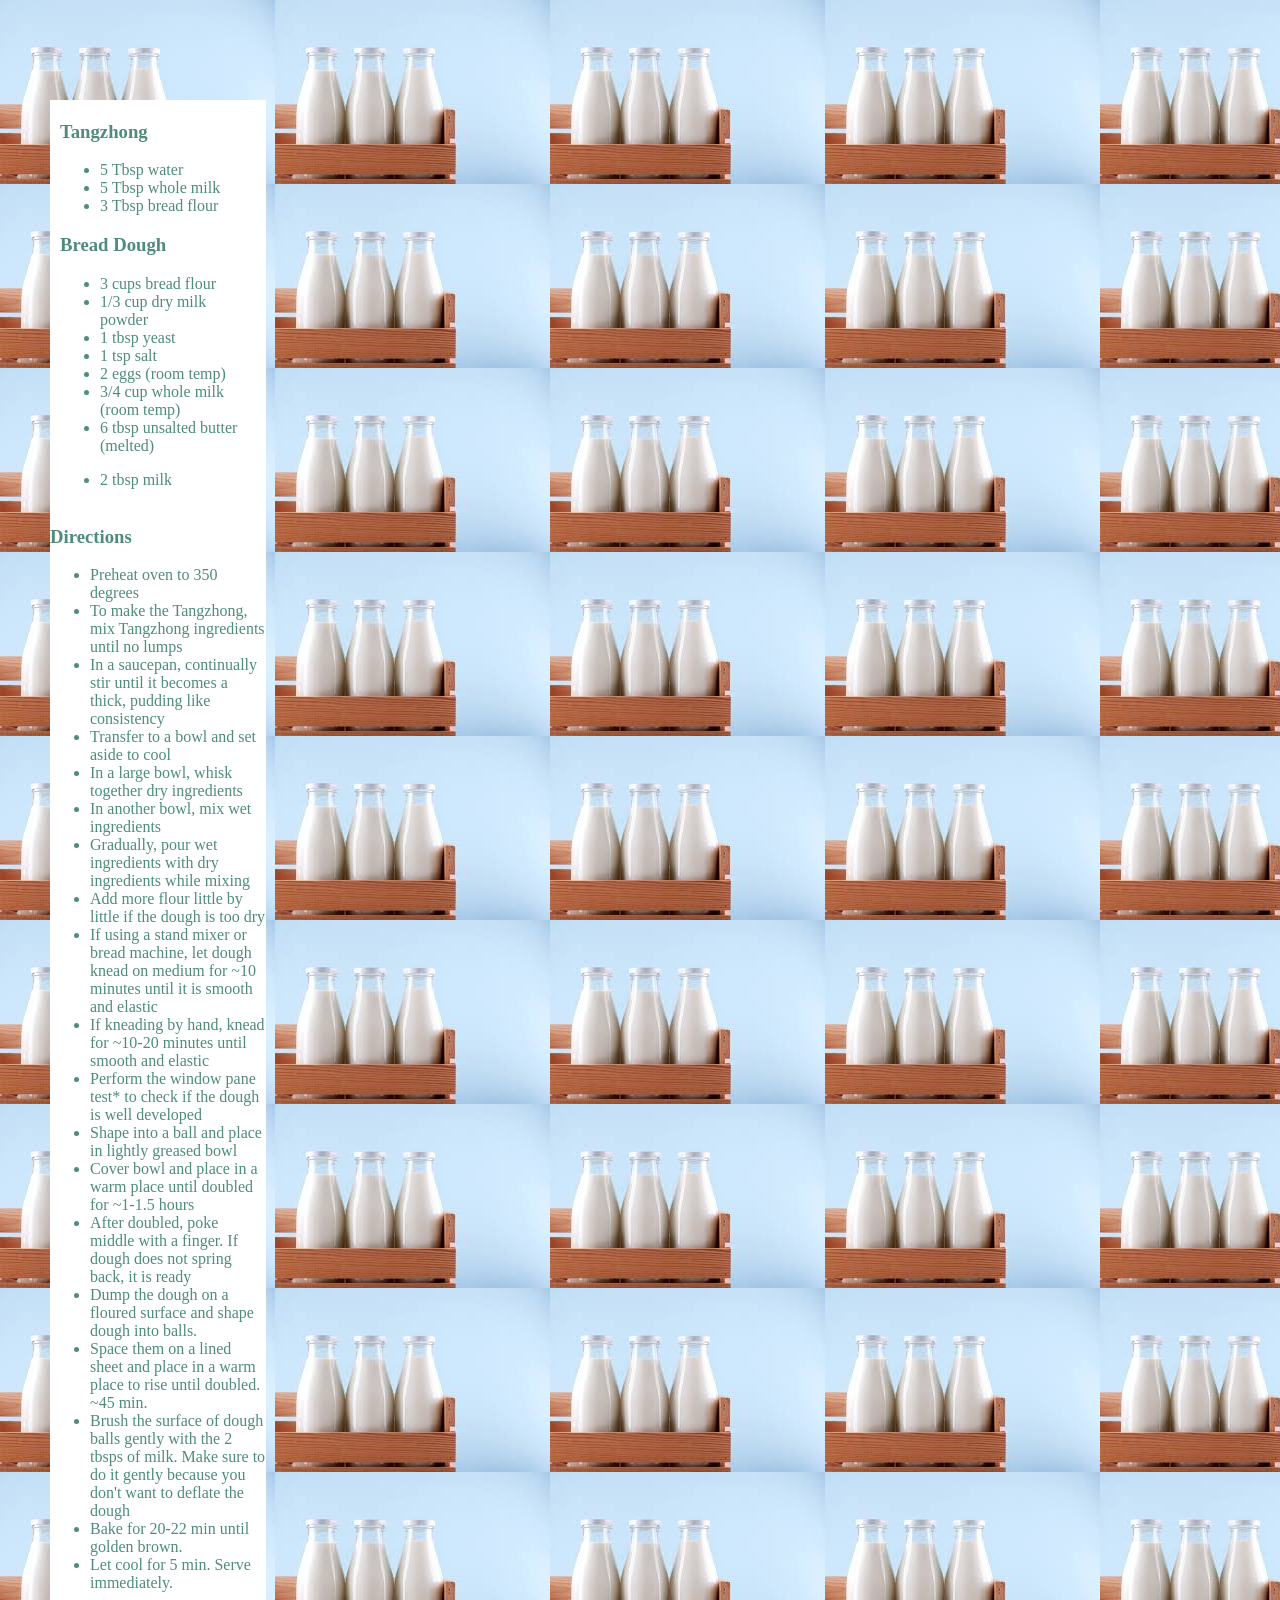
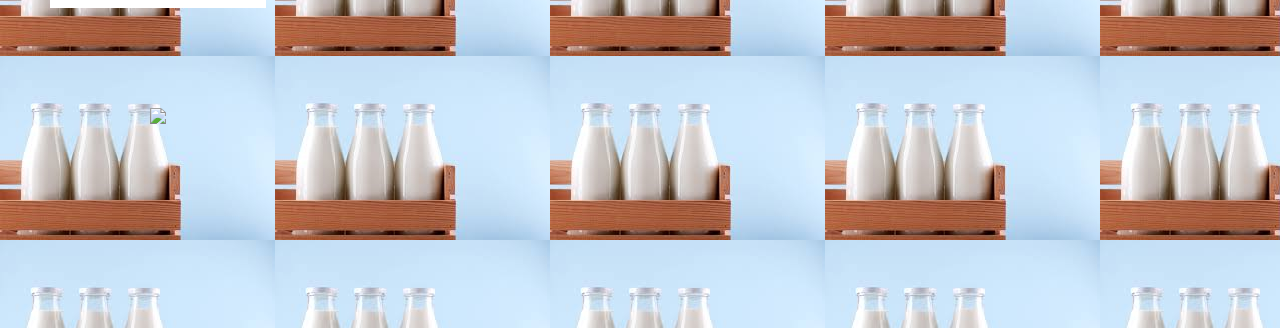
==== Final/recipes/milkbreadroll.html @ 1c07de80 "first commit" ====
<!DOCTYPE html>
<html>
    <head>
        <link rel="stylesheet" type="text/css" href="../style/milkbreadroll.css">
        <title>Milk Bread Roll</title>
    </head>

    <body>
        <div id = "con">
        <div id = "le">
        <div id = "ingred">
            <h3>Tangzhong</h3>
            <ul>
                <li>5 Tbsp water</li>
                <li>5 Tbsp whole milk</li>
                <li>3 Tbsp bread flour</li>
            </ul>
            <h3>Bread Dough</h3>
            <ul>
                <li>3 cups bread flour</li>
                <li>1/3 cup dry milk powder</li>
                <li>1 tbsp yeast</li>
                <li>1 tsp salt</li>
                <li>2 eggs (room temp)</li>
                <li>3/4 cup whole milk (room temp)</li>
                <li>6 tbsp unsalted butter (melted)</li>
            </ul>
            <ul>
                <li>2 tbsp milk</li>
            </ul>
            </div>
            <div id = "mi">
           <div id = "di">
            <h3>Directions</h3>
            <ul>
                    <li>Preheat oven to 350 degrees</li>
                    <li>To make the Tangzhong, mix Tangzhong ingredients until no lumps</li>
                    <li>In a saucepan, continually stir until it becomes a thick, pudding like consistency</li>
                    <li>Transfer to a bowl and set aside to cool</li>
                    <li>In a large bowl, whisk together dry ingredients</li>
                    <li>In another bowl, mix wet ingredients</li>
                    <li>Gradually, pour wet ingredients with dry ingredients while mixing</li>
                    <li>Add more flour little by little if the dough is too dry</li>
                    <li>If using a stand mixer or bread machine, let dough knead on medium for ~10 minutes until it is smooth and elastic</li>
                    <li>If kneading by hand, knead for ~10-20 minutes until smooth and elastic</li>
                    <li>Perform the window pane test* to check if the dough is well developed</li>
                    <li>Shape into a ball and place in lightly greased bowl</li>
                    <li>Cover bowl and place in a warm place until doubled for ~1-1.5 hours</li>
                    <li>After doubled, poke middle with a finger. If dough does not spring back, it is ready</li>
                    <li>Dump the dough on a floured surface and shape dough into balls.</li>
                    <li>Space them on a lined sheet and place in a warm place to rise until doubled. ~45 min.</li>
                    <li>Brush the surface of dough balls gently with the 2 tbsps of milk. Make sure to do it gently because you don't want to deflate the dough</li>
                    <li>Bake for 20-22 min until golden brown.</li>
                    <li>Let cool for 5 min. Serve immediately.</li>
                </ul>
            </ol>
            </div>
            </div>
            <div id = "ri">
                <div id = "p">
                <img src="milkbr.jpg"></img>
                </div>
            </div>
            </div>

</html>
---- Final/style/milkbreadroll.css ----
body {
            margin: 50px;
            background-image: url("../image/milk.jpeg");
            color: #4f8c7c;
        }
    #con {
        display: grid;
        grid-template-columns: 1fr 1fr 1fr;
    }

        #le {
            float: left;
            padding-right: 200px;
            padding-bottom: 50px;
            padding-top: 50px;
        }
        #ingred {
             background: #FFFFFF;
             padding-bottom: 2px;
             padding-top: 2px;
             padding-right: 15px;
             padding-left: 10px;
        }

        #ri {
            float: right;
            padding: 100px;
        }

        #mi {
            float: inherit;
            background: #FFFFFF;
        }

        #directions {
            padding-left: 15px;
            padding-right: 15px;
        }
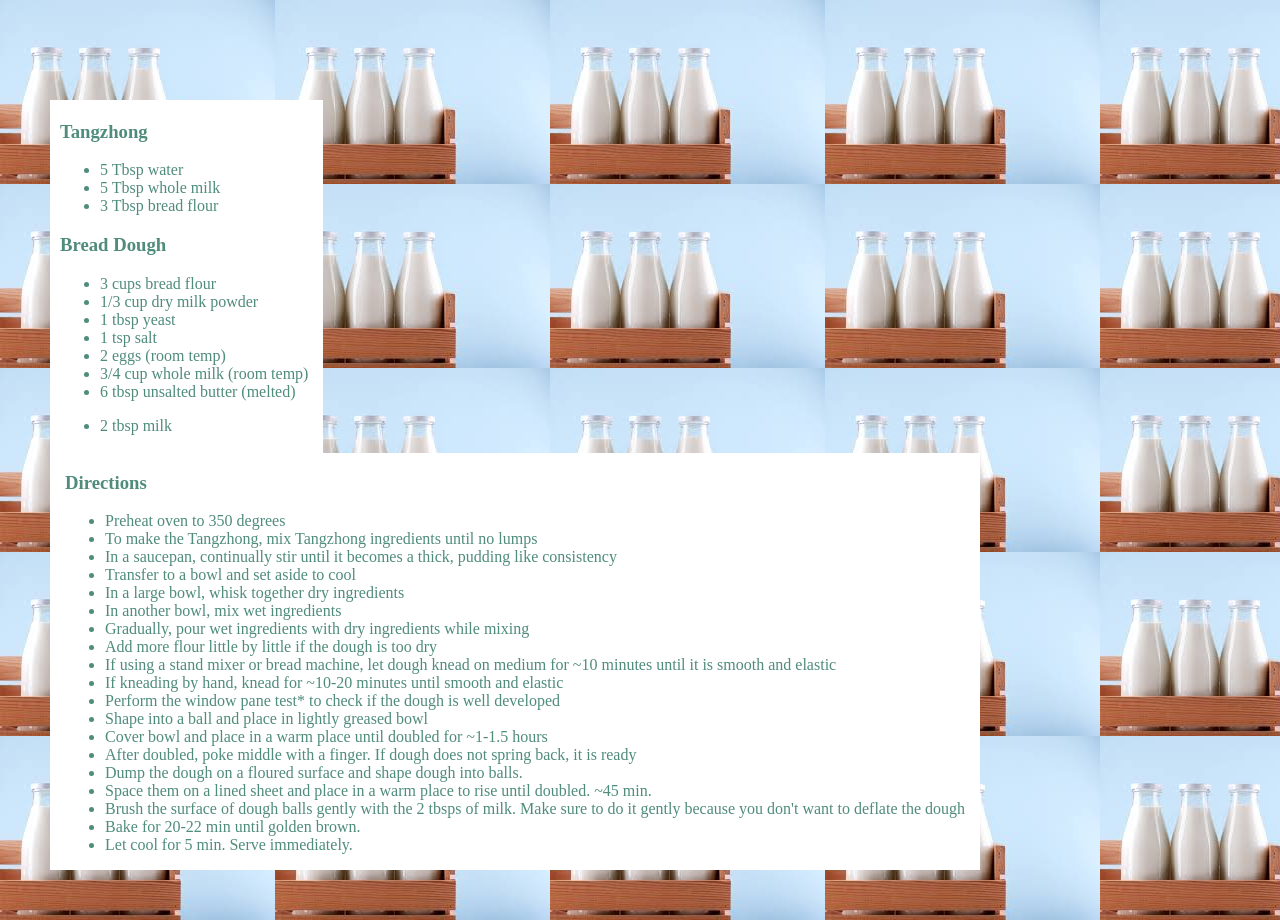
==== commit 0b892a46: "Initial commit" ====
--- a/Final/recipes/milkbreadroll.html
+++ b/Final/recipes/milkbreadroll.html
@@ -8,6 +8,7 @@
     <body>
         <div id = "con">
         <div id = "le">
+        <div id = "wrapper"></div>
         <div id = "ingred">
             <h3>Tangzhong</h3>
             <ul>
@@ -56,10 +57,8 @@
             </ol>
             </div>
             </div>
+            </div>
             <div id = "ri">
-                <div id = "p">
-                <img src="milkbr.jpg"></img>
-                </div>
             </div>
             </div>
 
--- a/Final/style/milkbreadroll.css
+++ b/Final/style/milkbreadroll.css
@@ -1,12 +1,10 @@
 body {
+            height: 75%;
             margin: 50px;
             background-image: url("../image/milk.jpeg");
             color: #4f8c7c;
         }
-    #con {
-        display: grid;
-        grid-template-columns: 1fr 1fr 1fr;
-    }
+
 
         #le {
             float: left;
@@ -16,15 +14,11 @@
         }
         #ingred {
              background: #FFFFFF;
+             float: left;
              padding-bottom: 2px;
              padding-top: 2px;
              padding-right: 15px;
              padding-left: 10px;
-        }
-
-        #ri {
-            float: right;
-            padding: 100px;
         }
 
         #mi {
@@ -32,7 +26,13 @@
             background: #FFFFFF;
         }
 
-        #directions {
+        #di {
+            float: right;
             padding-left: 15px;
             padding-right: 15px;
         }
+
+        #wrapper {
+            height: 100%;
+            width: 100%;
+        }
